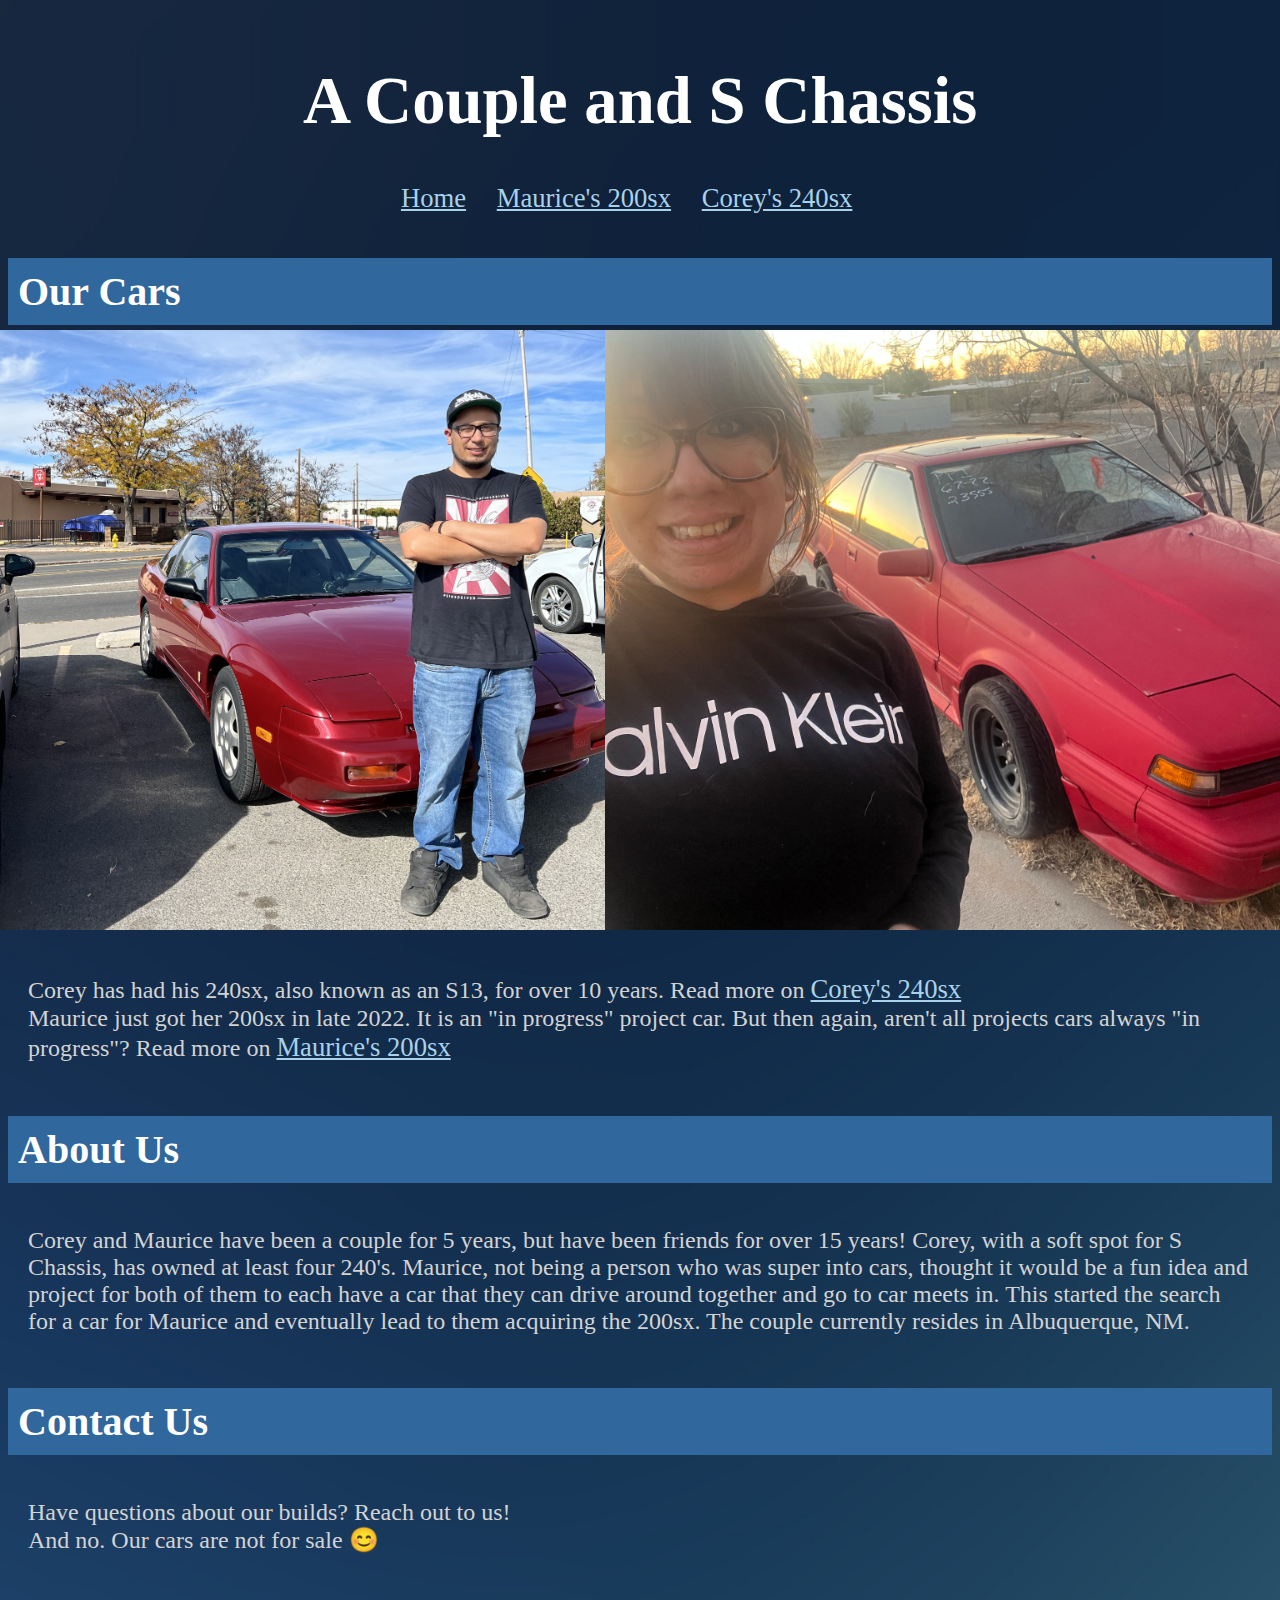
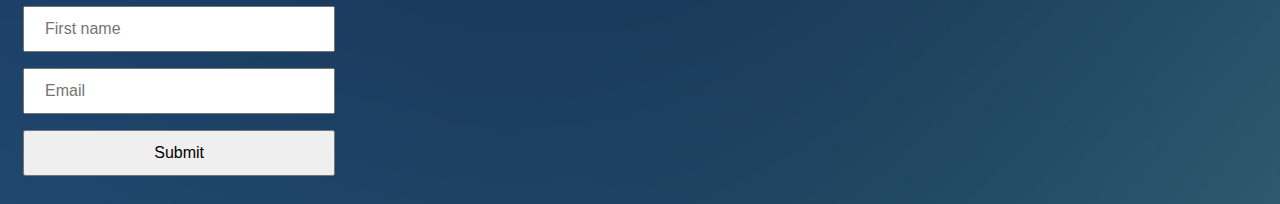
==== index.html @ 926b567b "completed project" ====
<!DOCTYPE html>
<html lang="en">
<head>
    <meta charset="UTF-8">
    <meta http-equiv="X-UA-Compatible" content="IE=edge">
    <meta name="viewport" content="width=device-width, initial-scale=1.0">
    <title>A Couple and S Chassis</title>
    <link rel="stylesheet" href="styles.css">
</head>
<body>
    <header>
    <h1>A Couple and S Chassis</h1>
    <a href="index.html">Home</a>
    <a href="s12.html">Maurice's 200sx</a>
    <a href="s13.html">Corey's 240sx</a>
    </header>
    <div>
        <h2>Our Cars</h2>
        <div class="center">
        <img id="homepagePics" src="pictures/IMG-0290.jpg" alt="Corey's 240sx">
        <img id="homepagePics" src="pictures/IMG-1148.jpg" alt="Maurice's 200sx"><br></div>
        <p>Corey has had his 240sx, also known as an S13, for over 10 years. Read more on <a href="s13.html">Corey's 240sx</a><br>
        Maurice just got her 200sx in late 2022. It is an "in progress" project car. But then again, aren't all 
        projects cars always "in progress"? Read more on <a href="s12.html">Maurice's 200sx</a>
        </p>
    </div>
    <div>
        <h2>About Us</h2>
        <p>Corey and Maurice have been a couple for 5 years, but have been friends for over 15 years! Corey, with a soft spot for S Chassis, has owned at least four 240's. 
            Maurice, not being a person who was super into cars, thought it would be a fun idea and project for both of them to each have a car that they can drive around
            together and go to car meets in. This started the search for a car for Maurice and eventually lead to them acquiring the 200sx.
            The couple currently resides in Albuquerque, NM.
        </p>
    </div>
   <div>
        <h2>Contact Us</h2>
        <p> 
        Have questions about our builds? Reach out to us!<br>
        And no. Our cars are not for sale 😊
        </p>
    <form>
        <input type="text" name="firstName" placeholder="First name"><br>
        <input type="email" name="emailAddress" placeholder="Email"><br>
        <input type="submit" value="Submit">
    </form>
   </div>
</body>
</html>
---- styles.css ----
a {
    font-size: 20pt;
    font-weight: 200;
    margin-right: 20pt;
    color: #a9d1ea;
}

a:hover {
    background-color: #a9d1ea;
    color: black;
}

header {
    color: white;
    text-align: center;
    padding: 10px;  
}

body {
    background-image: url(/pictures/Blue.png);
    background-size: cover;
}

h1 {
    font-size: 50pt;
}

h2 {
    font-size: 30pt;
    color: white;
    margin-bottom: 5px;
    background-color: #30679D;
    padding: 10px;
}

p {
    font-size: 18pt;
    padding: 20px;
    color: lightgray;
}

input {
    width: 25%;
    padding: 12px 20px;
    margin: 8px 0;
    box-sizing: border-box;
    font-size: medium;
}

form {
    padding: 0 0 12px 15px;
}

input[type=submit]:hover{
    color: blue;
}

input[type=submit]:active{
    color: white;
    background-color: black;
}

#homepagePics {
    width:  700px;
    height: 600px;
    object-fit: cover;
}

img {
    width:  500px;
    height: 500px;
    object-fit: cover;
}

ul {
    font-size: 18pt;
    color: lightgray;
    list-style-position: inside;
}

table {
    color: lightgray;
    font-size: 18pt;
    
    margin: 0 12px 20px 12px;
}

table td, table th {
    border: 1px solid;
    padding: 8px;
    
}

table tr:nth-child(even){
    background-color: #30679D;
}

table tr:hover {
    background-color: #a9d1ea;
    color: black;
}

table th {
  padding-top: 12px;
  padding-bottom: 12px;
  text-align: left;
  background-color: white;
  color: #30679D;
}

.center {
    display: flex;
    justify-content: center;
}
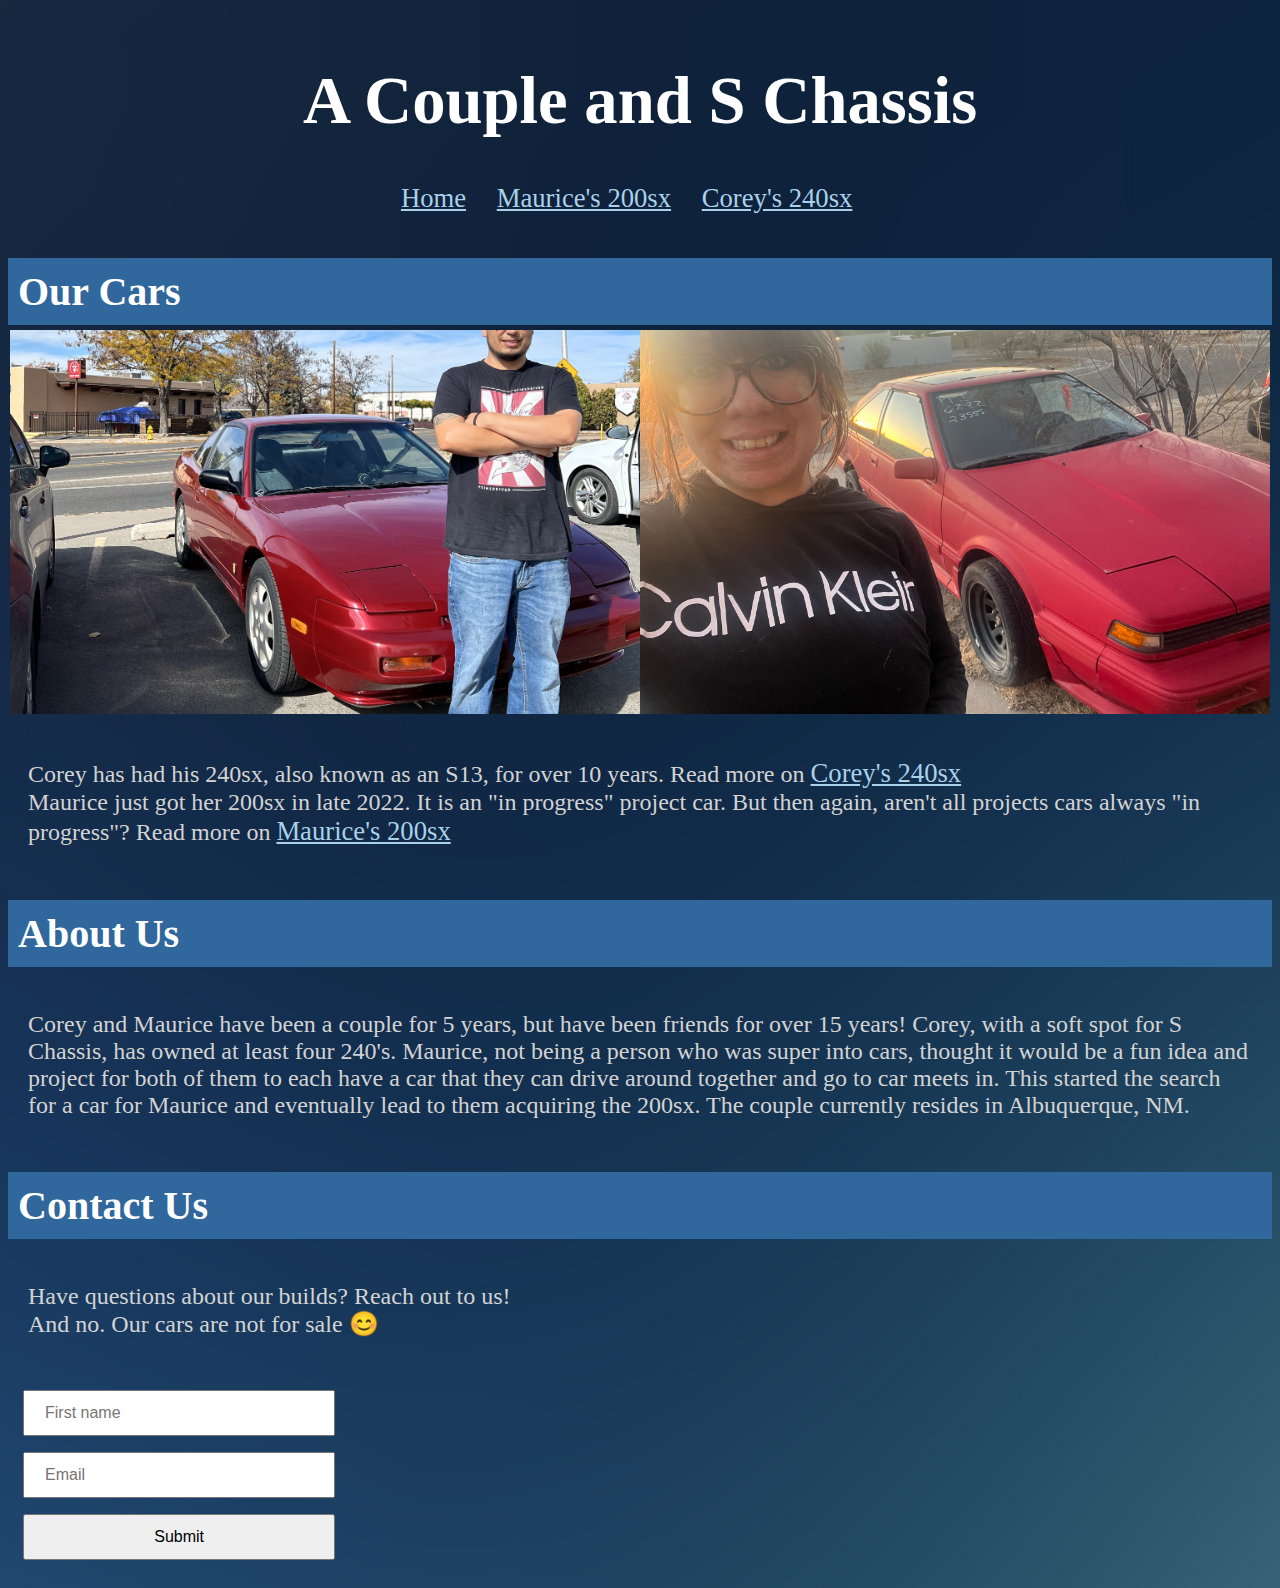
==== commit 1376dcb9: "fixed pictures that were not loading" ====
--- a/index.html
+++ b/index.html
@@ -14,35 +14,30 @@
     <a href="s12.html">Maurice's 200sx</a>
     <a href="s13.html">Corey's 240sx</a>
     </header>
-    <div>
         <h2>Our Cars</h2>
         <div class="center">
-        <img id="homepagePics" src="pictures/IMG-0290.jpg" alt="Corey's 240sx">
-        <img id="homepagePics" src="pictures/IMG-1148.jpg" alt="Maurice's 200sx"><br></div>
+        <img id="homepagePics" src="./pictures/IMG-0290.jpg" alt="Corey's 240sx">
+        <img id="homepagePics" src="./pictures/IMG-1148.jpg" alt="Maurice's 200sx"><br></div>
         <p>Corey has had his 240sx, also known as an S13, for over 10 years. Read more on <a href="s13.html">Corey's 240sx</a><br>
         Maurice just got her 200sx in late 2022. It is an "in progress" project car. But then again, aren't all 
         projects cars always "in progress"? Read more on <a href="s12.html">Maurice's 200sx</a>
         </p>
-    </div>
-    <div>
+        </div>
         <h2>About Us</h2>
         <p>Corey and Maurice have been a couple for 5 years, but have been friends for over 15 years! Corey, with a soft spot for S Chassis, has owned at least four 240's. 
             Maurice, not being a person who was super into cars, thought it would be a fun idea and project for both of them to each have a car that they can drive around
             together and go to car meets in. This started the search for a car for Maurice and eventually lead to them acquiring the 200sx.
             The couple currently resides in Albuquerque, NM.
         </p>
-    </div>
-   <div>
         <h2>Contact Us</h2>
         <p> 
         Have questions about our builds? Reach out to us!<br>
         And no. Our cars are not for sale 😊
         </p>
-    <form>
+        <form>
         <input type="text" name="firstName" placeholder="First name"><br>
         <input type="email" name="emailAddress" placeholder="Email"><br>
         <input type="submit" value="Submit">
-    </form>
-   </div>
+        </form>
 </body>
 </html>
--- a/styles.css
+++ b/styles.css
@@ -17,7 +17,7 @@
 }
 
 body {
-    background-image: url(/pictures/Blue.png);
+    background-image: url(./pictures/Blue.png);
     background-size: cover;
 }
 
@@ -61,14 +61,14 @@
 }
 
 #homepagePics {
-    width:  700px;
-    height: 600px;
+    width:  70vh;
+    height: 30vw;
     object-fit: cover;
 }
 
 img {
-    width:  500px;
-    height: 500px;
+    width:  30vw;
+    height: 30vh;
     object-fit: cover;
 }
 
